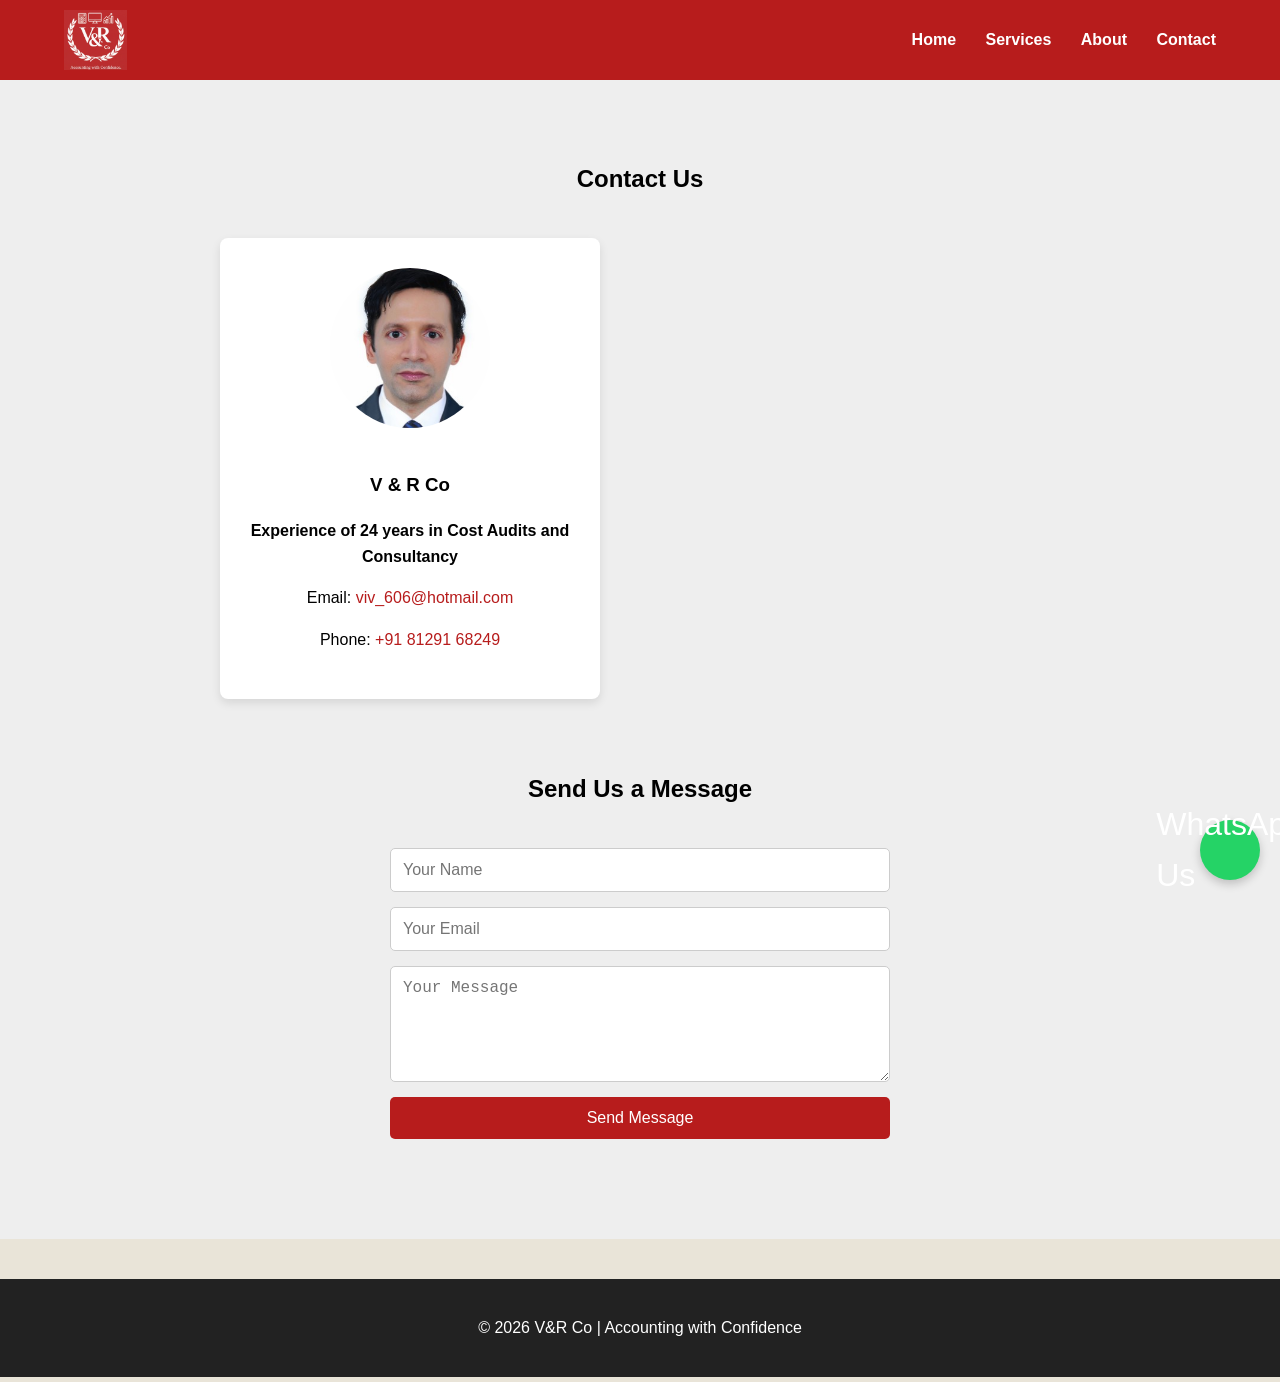
==== contact.html @ 4c3a2c1d "Update contact.html" ====
<!DOCTYPE html>
<html lang="en">

<head>
<meta charset="UTF-8">
<title>Contact - V&R Co</title>
<link rel="stylesheet" href="styles.css">
</head>

<body>

<header>
<div class="container">

<img src="logo.png" class="logo">

<nav>
<a href="index.html">Home</a>
<a href="#">Services</a>
<a href="#">About</a>
<a href="contact.html">Contact</a>
</nav>

</div>
</header>


<section class="contact">

<h1>Contact Us</h1>

<div class="contact-container">

<div class="contact-card">

<img src="vivek.png" class="profile-photo">

<h3>V & R Co</h3>

<p><strong>Experience of 24 years in Cost Audits and Consultancy</strong></p>

<p>Email:
<a href="mailto:viv_606@hotmail.com">viv_606@hotmail.com</a>
</p>

<p>Phone:
<a href="tel:+918129168249">+91 81291 68249</a>
</p>

</div>

<div class="map">

<iframe
width="100%"
height="320"
style="border:0"
loading="lazy"
allowfullscreen
src="https://maps.google.com/maps?q=KMpeQ4cYQZMPaeqQ9&output=embed">
</iframe>

</div>

</div>

<br><br>

<h2>Send Us a Message</h2>

<form class="contact-form">

<input type="text" placeholder="Your Name" required>

<input type="email" placeholder="Your Email" required>

<textarea placeholder="Your Message" rows="5" required></textarea>

<button type="submit">Send Message</button>

</form>

</section>


<footer>
<p>© 2026 V&R Co | Accounting with Confidence</p>
</footer>


<a href="https://wa.me/918129168249" class="whatsapp-button" target="_blank">
WhatsApp Us
</a>


</body>
</html>
---- styles.css ----
/* General */

body{
font-family: Arial, Helvetica, sans-serif;
margin:0;
background:#e9e4d8;
line-height:1.6;
}


/* Header */

header{
background:#b71c1c;
padding:10px 0;
}

.container{
width:90%;
margin:auto;
display:flex;
justify-content:space-between;
align-items:center;
}

.logo{
height:60px;
}


/* Navigation Menu */

nav a{
margin-left:25px;
text-decoration:none;
color:white;
font-weight:bold;
font-size:16px;
}

nav a:hover{
text-decoration:underline;
}


/* Hero Section Slider */

.hero{
position:relative;
width:100%;
height:450px;
overflow:hidden;
color:white;
display:flex;
align-items:center;
justify-content:center;
text-align:center;
}

/* Slider container */

.hero-slider{
position:absolute;
top:0;
left:0;
width:100%;
height:100%;
z-index:0;
}

/* Images */

.slide{
position:absolute;
top:0;
left:0;
width:100%;
height:100%;
object-fit:cover;
opacity:0;
transition:opacity 1s ease-in-out;
}

/* Active slide */

.slide.active{
opacity:1;
}

/* Dark overlay for text readability */

.hero::after{
content:"";
position:absolute;
top:0;
left:0;
width:100%;
height:100%;
background:rgba(0,0,0,0.45);
z-index:1;
}

/* Text layer */

.hero-text{
position:relative;
z-index:2;
max-width:800px;
padding:20px;
}

.hero h1{
font-size:48px;
margin-bottom:10px;
color:white;
}

.hero p{
font-size:18px;
color:white;
}

.hero button{
padding:12px 25px;
font-size:16px;
border:none;
background:white;
color:#b71c1c;
cursor:pointer;
margin-top:20px;
border-radius:4px;
font-weight:bold;
}

.hero button:hover{
background:#eee;
}


/* Services Section */

.services{
padding:60px 20px;
text-align:center;
}

.service-grid{
display:grid;
grid-template-columns:repeat(auto-fit,minmax(250px,1fr));
gap:20px;
width:90%;
margin:auto;
}

.card{
background:white;
padding:25px;
border-radius:6px;
box-shadow:0 3px 10px rgba(0,0,0,0.1);
transition:transform 0.2s;
}

.card:hover{
transform:translateY(-5px);
}


/* About Section */

.about{
background:#b71c1c;
color:white;
padding:80px 20px;
text-align:center;
max-width:100%;
margin:auto;
}

.about h2{
color:white;
font-size:36px;
margin-bottom:20px;
}

.about p{
color:white;
max-width:800px;
margin:auto;
font-size:18px;
}


/* Contact Section */

.contact{
padding:60px 20px;
text-align:center;
background:#eee;
}

.contact-container{
display:flex;
gap:40px;
justify-content:center;
align-items:center;
flex-wrap:wrap;
margin-top:40px;
}


/* Contact Card */

.contact-card{
background:white;
padding:30px;
width:320px;
text-align:center;
border-radius:8px;
box-shadow:0 4px 10px rgba(0,0,0,0.1);
}

.profile-photo{
width:160px;
height:160px;
object-fit:cover;
border-radius:50%;
margin-bottom:15px;
}

.contact-card a{
color:#b71c1c;
text-decoration:none;
}

.contact-card a:hover{
text-decoration:underline;
}


/* Map */

.map{
width:420px;
max-width:90%;
}

.map iframe{
border-radius:8px;
}


/* Contact Form */

.contact-form{
max-width:500px;
margin:40px auto;
display:flex;
flex-direction:column;
gap:15px;
}

.contact-form input,
.contact-form textarea{
padding:12px;
border:1px solid #ccc;
border-radius:5px;
font-size:16px;
width:100%;
box-sizing:border-box;
}

.contact-form button{
background:#b71c1c;
color:white;
border:none;
padding:12px;
font-size:16px;
border-radius:5px;
cursor:pointer;
}

.contact-form button:hover{
background:#8c0000;
}


/* Footer */

footer{
background:#222;
color:white;
text-align:center;
padding:20px;
margin-top:40px;
}


/* WhatsApp Button */

.whatsapp-button{
position:fixed;
bottom:20px;
right:20px;
background:#25D366;
color:white;
width:60px;
height:60px;
border-radius:50%;
display:flex;
justify-content:center;
align-items:center;
font-size:32px;
text-decoration:none;
box-shadow:0 4px 10px rgba(0,0,0,0.2);
transition:0.3s;
}

.whatsapp-button:hover{
background:#1ebe5d;
transform:scale(1.1);
}
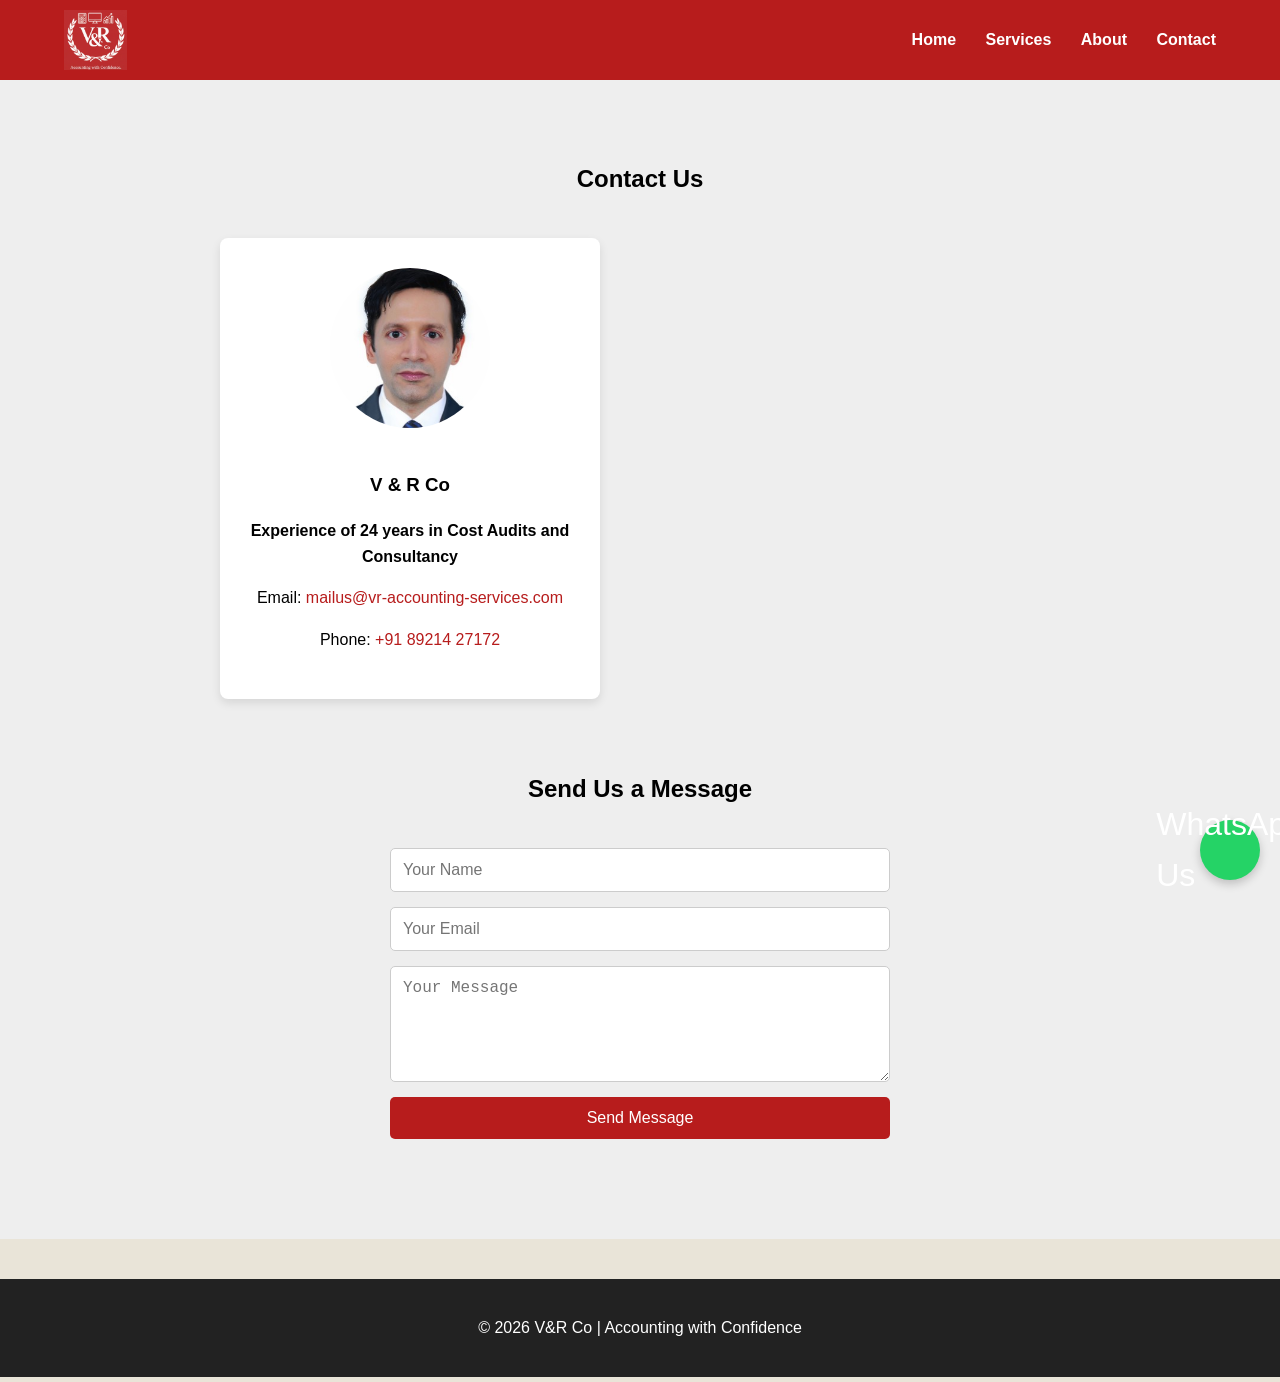
==== commit 220a9c47: "Update contact.html" ====
--- a/contact.html
+++ b/contact.html
@@ -40,11 +40,11 @@
 <p><strong>Experience of 24 years in Cost Audits and Consultancy</strong></p>
 
 <p>Email:
-<a href="mailto:viv_606@hotmail.com">viv_606@hotmail.com</a>
+<a href="mailto:mailus@vr-accounting-services.com">mailus@vr-accounting-services.com</a>
 </p>
 
 <p>Phone:
-<a href="tel:+918129168249">+91 81291 68249</a>
+<a href="tel:+918129168249">+91 89214 27172</a>
 </p>
 
 </div>
@@ -88,7 +88,7 @@
 </footer>
 
 
-<a href="https://wa.me/918129168249" class="whatsapp-button" target="_blank">
+<a href="https://wa.me/918921427172" class="whatsapp-button" target="_blank">
 WhatsApp Us
 </a>
 
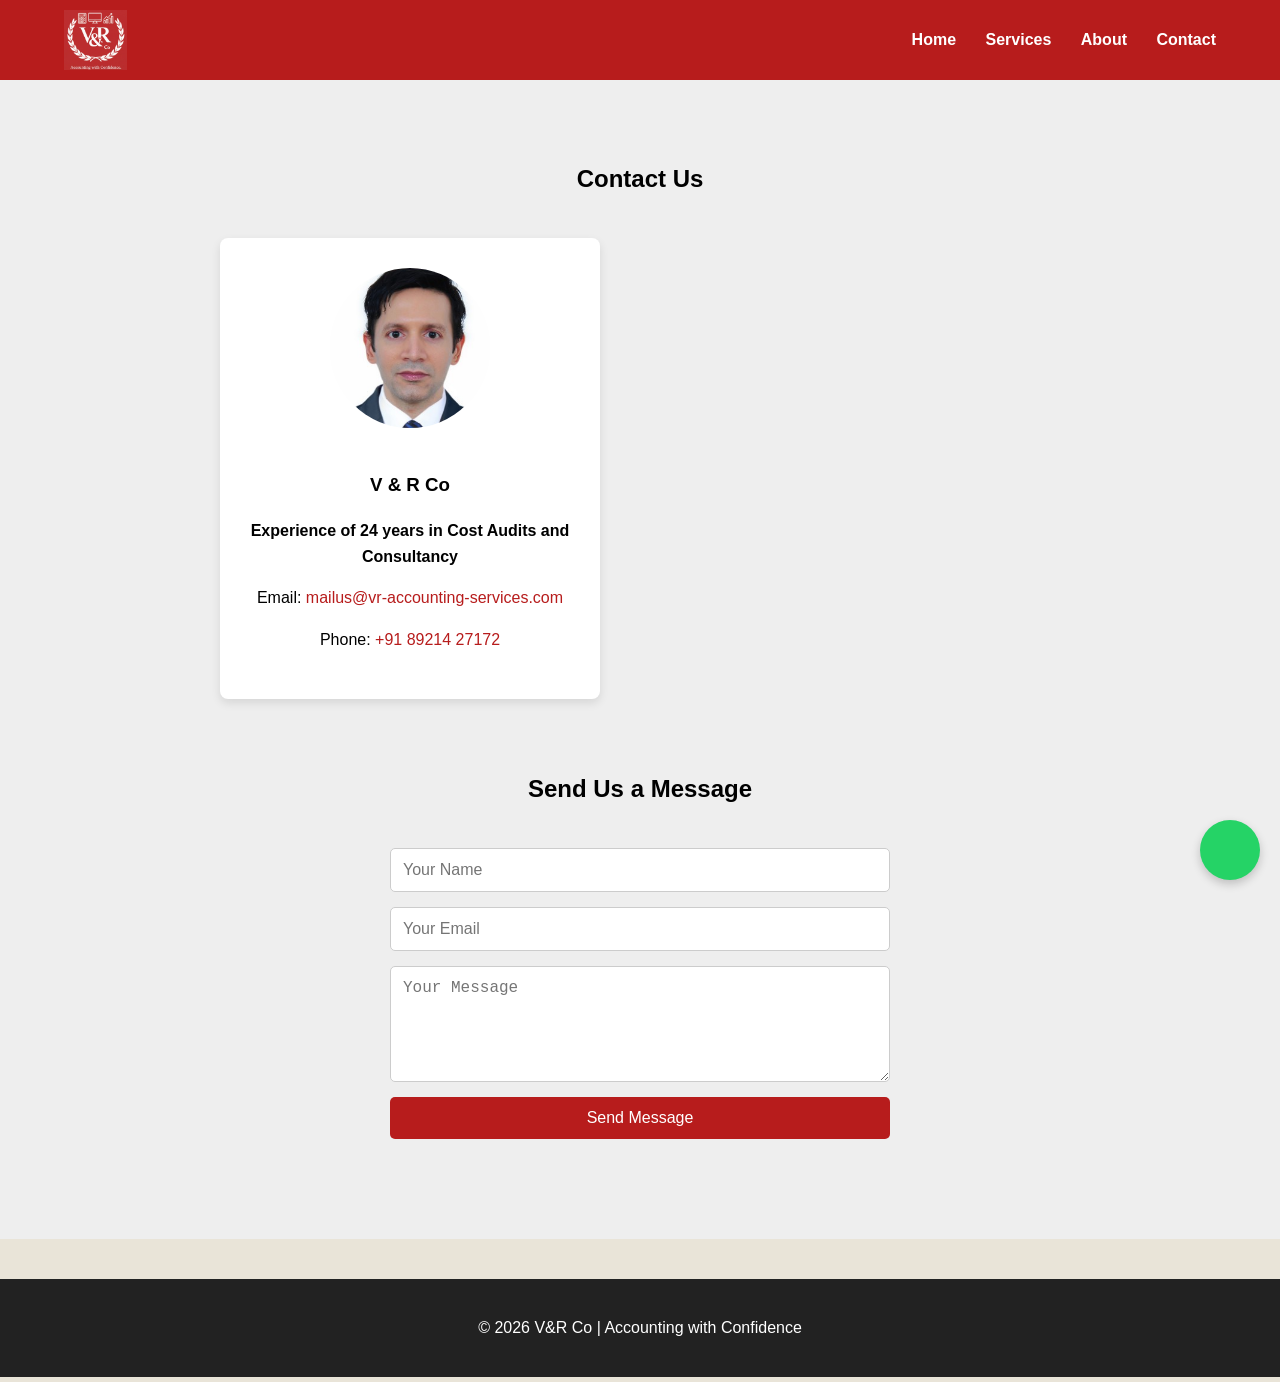
==== commit f3ec30cf: "Update contact.html" ====
--- a/contact.html
+++ b/contact.html
@@ -44,7 +44,7 @@
 </p>
 
 <p>Phone:
-<a href="tel:+918129168249">+91 89214 27172</a>
+<a href="tel:+918921427172">+91 89214 27172</a>
 </p>
 
 </div>
@@ -89,7 +89,7 @@
 
 
 <a href="https://wa.me/918921427172" class="whatsapp-button" target="_blank">
-WhatsApp Us
+<i class="fab fa-whatsapp"></i>
 </a>
 
 
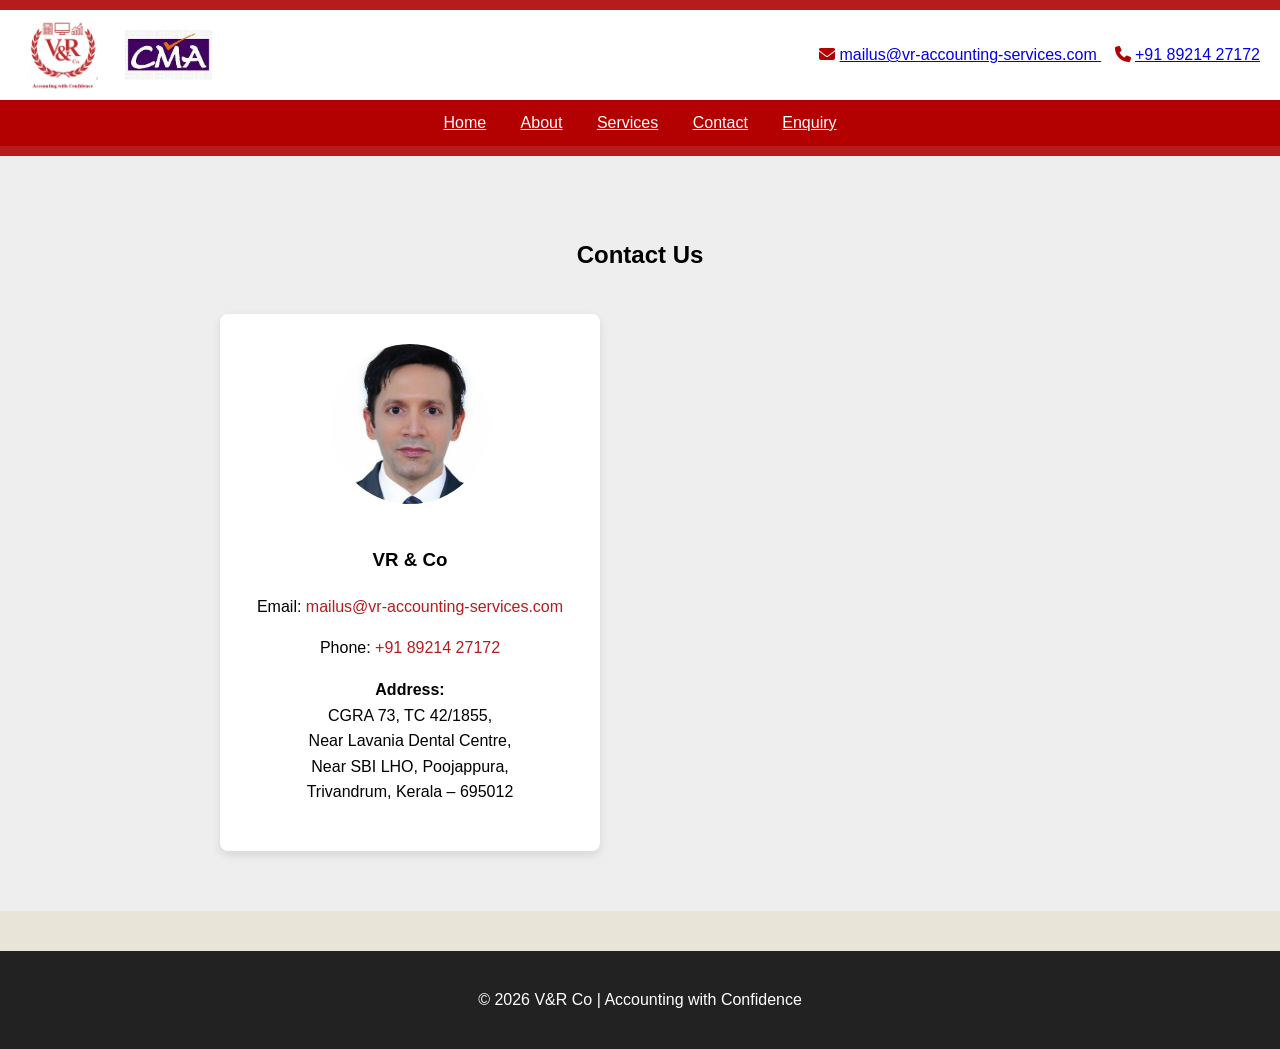
==== commit 15e920bf: "Update contact.html" ====
--- a/contact.html
+++ b/contact.html
@@ -1,27 +1,48 @@
 <!DOCTYPE html>
 <html lang="en">
-
 <head>
 <meta charset="UTF-8">
 <title>Contact - V&R Co</title>
+
 <link rel="stylesheet" href="styles.css">
+<link rel="stylesheet" href="https://cdnjs.cloudflare.com/ajax/libs/font-awesome/6.5.0/css/all.min.css">
+
 </head>
 
 <body>
 
 <header>
-<div class="container">
 
-<img src="logo.png" class="logo">
+<div style="background:#fff; padding:10px 20px; display:flex; justify-content:space-between; align-items:center;">
 
-<nav>
-<a href="index.html">Home</a>
-<a href="#">Services</a>
-<a href="#">About</a>
-<a href="contact.html">Contact</a>
-</nav>
+<div style="display:flex; align-items:center; gap:20px;">
+<img src="logo.jpeg" style="height:70px;">
+<img src="cma.jpg" style="height:50px;">
+</div>
+
+<div style="color:#b30000;">
+<i class="fas fa-envelope"></i>
+<a href="mailto:mailus@vr-accounting-services.com"
+onclick="window.open('https://mail.google.com/mail/?view=cm&fs=1&to=mailus@vr-accounting-services.com','_blank')">
+mailus@vr-accounting-services.com
+</a>
+
+&nbsp;&nbsp;
+
+<i class="fas fa-phone"></i>
+<a href="tel:+918921427172">+91 89214 27172</a>
+</div>
 
 </div>
+
+<div style="background:#b30000; padding:10px; text-align:center;">
+<a href="index.html" style="color:white; margin:0 15px;">Home</a>
+<a href="index.html#about" style="color:white; margin:0 15px;">About</a>
+<a href="index.html#services" style="color:white; margin:0 15px;">Services</a>
+<a href="contact.html" style="color:white; margin:0 15px;">Contact</a>
+<a href="enquiry.html" style="color:white; margin:0 15px;">Enquiry</a>
+</div>
+
 </header>
 
 
@@ -35,50 +56,36 @@
 
 <img src="vivek.png" class="profile-photo">
 
-<h3>V & R Co</h3>
-
-<p><strong>Experience of 24 years in Cost Audits and Consultancy</strong></p>
+<h3>VR & Co</h3>
 
 <p>Email:
-<a href="mailto:mailus@vr-accounting-services.com">mailus@vr-accounting-services.com</a>
+<a href="mailto:mailus@vr-accounting-services.com"
+onclick="window.open('https://mail.google.com/mail/?view=cm&fs=1&to=mailus@vr-accounting-services.com','_blank')">
+mailus@vr-accounting-services.com
+</a>
 </p>
 
 <p>Phone:
 <a href="tel:+918921427172">+91 89214 27172</a>
 </p>
 
+<p>
+<strong>Address:</strong><br>
+CGRA 73, TC 42/1855,<br>
+Near Lavania Dental Centre,<br>
+Near SBI LHO, Poojappura,<br>
+Trivandrum, Kerala – 695012
+</p>
+
 </div>
 
 <div class="map">
-
-<iframe
-width="100%"
-height="320"
-style="border:0"
-loading="lazy"
-allowfullscreen
-src="https://maps.google.com/maps?q=KMpeQ4cYQZMPaeqQ9&output=embed">
+<iframe width="100%" height="320" style="border:0"
+src="https://www.google.com/maps?q=8.49747,76.98144&output=embed">
 </iframe>
-
 </div>
 
 </div>
-
-<br><br>
-
-<h2>Send Us a Message</h2>
-
-<form class="contact-form">
-
-<input type="text" placeholder="Your Name" required>
-
-<input type="email" placeholder="Your Email" required>
-
-<textarea placeholder="Your Message" rows="5" required></textarea>
-
-<button type="submit">Send Message</button>
-
-</form>
 
 </section>
 
@@ -87,11 +94,5 @@
 <p>© 2026 V&R Co | Accounting with Confidence</p>
 </footer>
 
-
-<a href="https://wa.me/918921427172" class="whatsapp-button" target="_blank">
-<i class="fab fa-whatsapp"></i>
-</a>
-
-
 </body>
 </html>
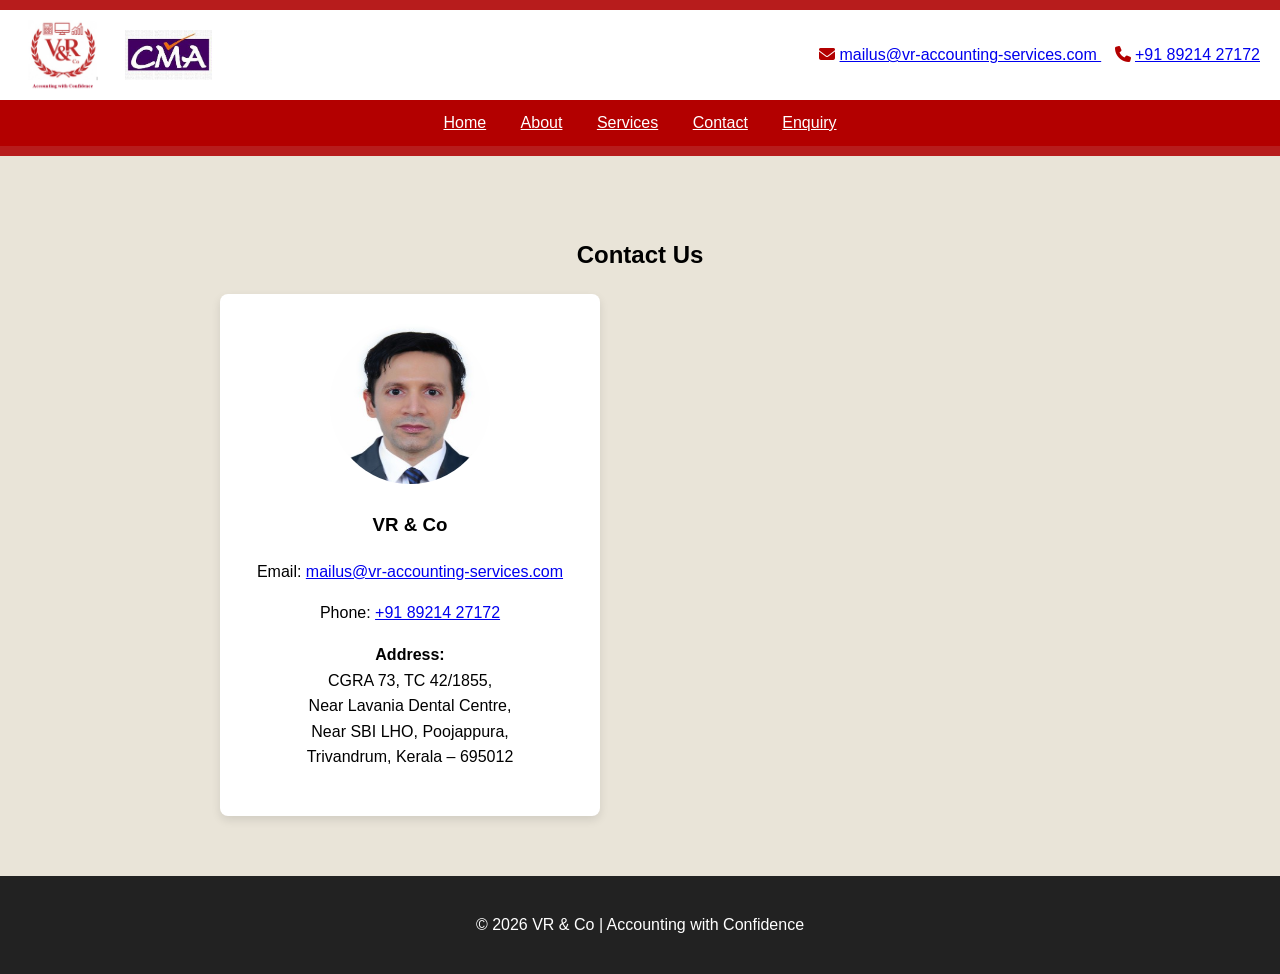
==== commit 70204df1: "Update contact.html" ====
--- a/contact.html
+++ b/contact.html
@@ -91,7 +91,7 @@
 
 
 <footer>
-<p>© 2026 V&R Co | Accounting with Confidence</p>
+<p>© 2026 VR & Co | Accounting with Confidence</p>
 </footer>
 
 </body>
--- a/styles.css
+++ b/styles.css
@@ -1,5 +1,4 @@
 /* General */
-
 body{
 font-family: Arial, Helvetica, sans-serif;
 margin:0;
@@ -7,9 +6,7 @@
 line-height:1.6;
 }
 
-
 /* Header */
-
 header{
 background:#b71c1c;
 padding:10px 0;
@@ -27,9 +24,7 @@
 height:60px;
 }
 
-
-/* Navigation Menu */
-
+/* Navigation */
 nav a{
 margin-left:25px;
 text-decoration:none;
@@ -42,9 +37,7 @@
 text-decoration:underline;
 }
 
-
-/* Hero Section Slider */
-
+/* Hero */
 .hero{
 position:relative;
 width:100%;
@@ -57,8 +50,7 @@
 text-align:center;
 }
 
-/* Slider container */
-
+/* 🔥 FIXED SLIDER */
 .hero-slider{
 position:absolute;
 top:0;
@@ -68,8 +60,6 @@
 z-index:0;
 }
 
-/* Images */
-
 .slide{
 position:absolute;
 top:0;
@@ -77,18 +67,19 @@
 width:100%;
 height:100%;
 object-fit:cover;
+
 opacity:0;
+z-index:0;
+
 transition:opacity 1s ease-in-out;
 }
-
-/* Active slide */
 
 .slide.active{
 opacity:1;
-}
-
-/* Dark overlay for text readability */
-
+z-index:1; /* IMPORTANT FIX */
+}
+
+/* Overlay */
 .hero::after{
 content:"";
 position:absolute;
@@ -97,48 +88,30 @@
 width:100%;
 height:100%;
 background:rgba(0,0,0,0.45);
-z-index:1;
+z-index:2;
 }
 
 /* Text layer */
-
 .hero-text{
 position:relative;
-z-index:2;
+z-index:3; /* ABOVE overlay */
 max-width:800px;
 padding:20px;
 }
 
-.hero h1{
-font-size:48px;
-margin-bottom:10px;
-color:white;
-}
-
-.hero p{
-font-size:18px;
-color:white;
-}
+.hero h1{font-size:48px;}
+.hero p{font-size:18px;}
 
 .hero button{
 padding:12px 25px;
-font-size:16px;
 border:none;
 background:white;
 color:#b71c1c;
 cursor:pointer;
-margin-top:20px;
 border-radius:4px;
-font-weight:bold;
-}
-
-.hero button:hover{
-background:#eee;
-}
-
-
-/* Services Section */
-
+}
+
+/* Services */
 .services{
 padding:60px 20px;
 text-align:center;
@@ -157,64 +130,44 @@
 padding:25px;
 border-radius:6px;
 box-shadow:0 3px 10px rgba(0,0,0,0.1);
-transition:transform 0.2s;
+transition:all 0.3s ease;
+cursor:pointer;
 }
 
 .card:hover{
-transform:translateY(-5px);
-}
-
-
-/* About Section */
-
+transform:translateY(-8px);
+box-shadow:0 10px 25px rgba(0,0,0,0.15);
+}
+
+/* About */
 .about{
 background:#b71c1c;
 color:white;
 padding:80px 20px;
 text-align:center;
-max-width:100%;
-margin:auto;
-}
-
-.about h2{
-color:white;
-font-size:36px;
-margin-bottom:20px;
-}
-
-.about p{
-color:white;
-max-width:800px;
-margin:auto;
-font-size:18px;
-}
-
-
-/* Contact Section */
-
+}
+
+.about h2{font-size:36px;}
+.about p{max-width:800px;margin:auto;font-size:18px;}
+
+/* Contact */
 .contact{
 padding:60px 20px;
 text-align:center;
-background:#eee;
+background:#e9e4d8;
 }
 
 .contact-container{
 display:flex;
 gap:40px;
 justify-content:center;
-align-items:center;
 flex-wrap:wrap;
-margin-top:40px;
-}
-
-
-/* Contact Card */
+}
 
 .contact-card{
 background:white;
 padding:30px;
 width:320px;
-text-align:center;
 border-radius:8px;
 box-shadow:0 4px 10px rgba(0,0,0,0.1);
 }
@@ -222,81 +175,20 @@
 .profile-photo{
 width:160px;
 height:160px;
-object-fit:cover;
 border-radius:50%;
-margin-bottom:15px;
-}
-
-.contact-card a{
-color:#b71c1c;
-text-decoration:none;
-}
-
-.contact-card a:hover{
-text-decoration:underline;
-}
-
-
-/* Map */
-
-.map{
-width:420px;
-max-width:90%;
-}
-
-.map iframe{
-border-radius:8px;
-}
-
-
-/* Contact Form */
-
-.contact-form{
-max-width:500px;
-margin:40px auto;
-display:flex;
-flex-direction:column;
-gap:15px;
-}
-
-.contact-form input,
-.contact-form textarea{
-padding:12px;
-border:1px solid #ccc;
-border-radius:5px;
-font-size:16px;
-width:100%;
-box-sizing:border-box;
-}
-
-.contact-form button{
-background:#b71c1c;
-color:white;
-border:none;
-padding:12px;
-font-size:16px;
-border-radius:5px;
-cursor:pointer;
-}
-
-.contact-form button:hover{
-background:#8c0000;
-}
-
+}
+
+.map{width:420px;max-width:90%;}
 
 /* Footer */
-
 footer{
 background:#222;
 color:white;
 text-align:center;
 padding:20px;
-margin-top:40px;
-}
-
-
-/* WhatsApp Button */
-
+}
+
+/* WhatsApp */
 .whatsapp-button{
 position:fixed;
 bottom:20px;
@@ -310,12 +202,96 @@
 justify-content:center;
 align-items:center;
 font-size:32px;
-text-decoration:none;
-box-shadow:0 4px 10px rgba(0,0,0,0.2);
-transition:0.3s;
-}
-
-.whatsapp-button:hover{
-background:#1ebe5d;
-transform:scale(1.1);
-}+}
+
+/* ===== PREMIUM SECTIONS ===== */
+
+.service-detail{
+padding:100px 20px;
+background:#e9e4d8;   /* SAME AS BODY */
+border-bottom:1px solid #ddd;
+}
+
+.service-row{
+display:flex;
+align-items:center;
+gap:50px;
+max-width:1100px;
+margin:auto;
+}
+
+.service-row.reverse{
+flex-direction:row-reverse;
+}
+
+.service-img{
+width:50%;
+border-radius:12px;
+object-fit:cover;
+transition:transform 0.4s ease, box-shadow 0.4s ease;
+}
+
+.service-img:hover{
+transform:scale(1.05);
+box-shadow:0 10px 30px rgba(0,0,0,0.2);
+}
+
+.service-text{
+width:50%;
+}
+
+.service-text h2{
+color:#b71c1c;
+font-size:26px;
+}
+
+.service-text p{
+line-height:1.7;
+color:#333;
+}
+
+/* Reveal Animation */
+.reveal{
+opacity:0;
+transform:translateY(60px);
+transition:all 0.8s ease;
+}
+
+.reveal.active{
+opacity:1;
+transform:translateY(0);
+}
+/* ===== ENQUIRY FORM FIX ===== */
+
+.contact-form {
+  max-width: 500px;
+  margin: 40px auto;
+  display: flex;
+  flex-direction: column;
+  gap: 15px;
+}
+
+.contact-form input,
+.contact-form textarea {
+  width: 100%;
+  display: block;
+  padding: 12px;
+  border: 1px solid #ccc;
+  border-radius: 5px;
+  font-size: 16px;
+  box-sizing: border-box;
+}
+
+.contact-form button {
+  background: #b71c1c;
+  color: white;
+  border: none;
+  padding: 12px;
+  font-size: 16px;
+  border-radius: 5px;
+  cursor: pointer;
+}
+
+.contact-form button:hover {
+  background: #8c0000;
+}
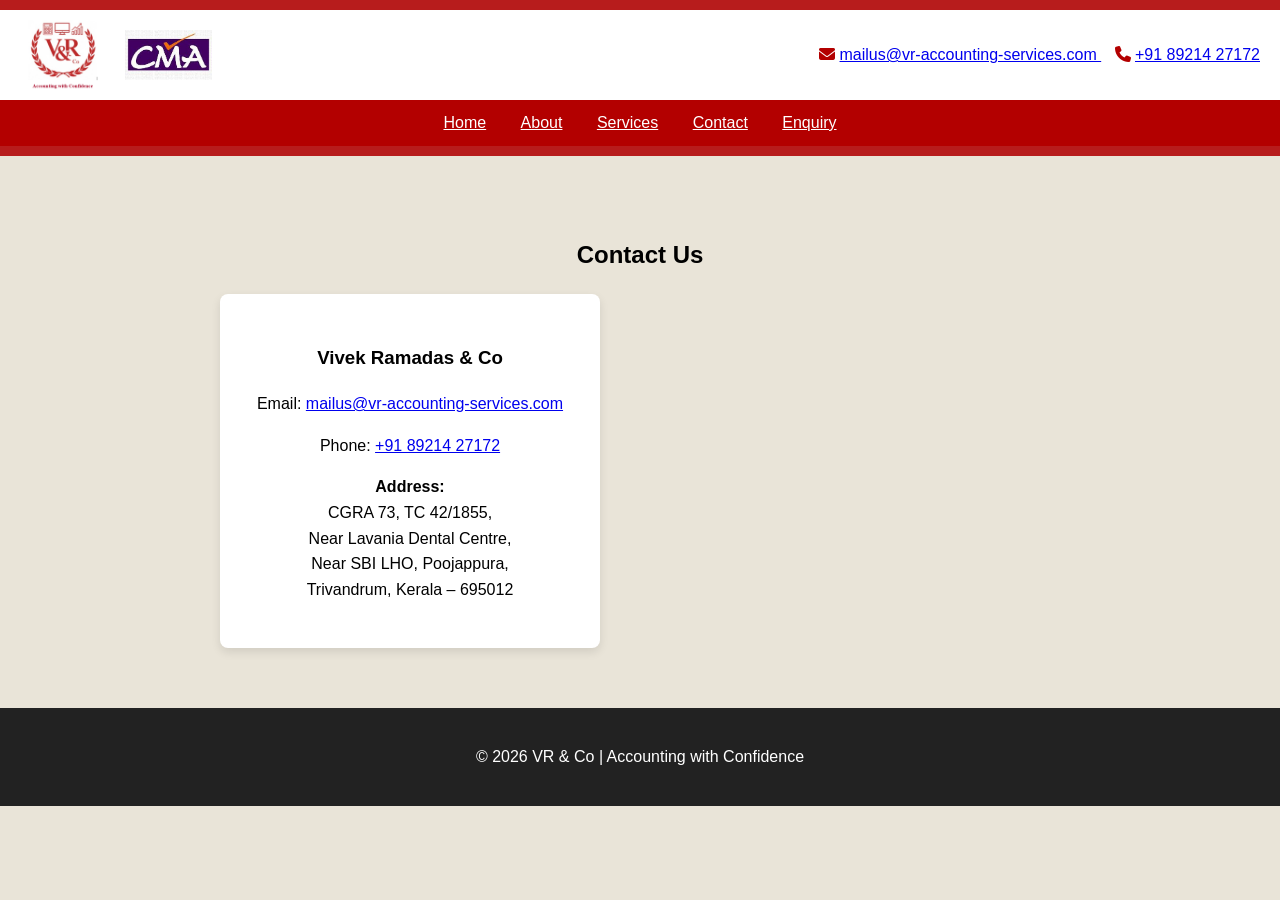
==== commit 20261562: "Fix formatting and update contact details in HTML" ====
--- a/contact.html
+++ b/contact.html
@@ -54,9 +54,7 @@
 
 <div class="contact-card">
 
-<img src="vivek.png" class="profile-photo">
-
-<h3>VR & Co</h3>
+<h3>Vivek Ramadas & Co</h3>
 
 <p>Email:
 <a href="mailto:mailus@vr-accounting-services.com"
